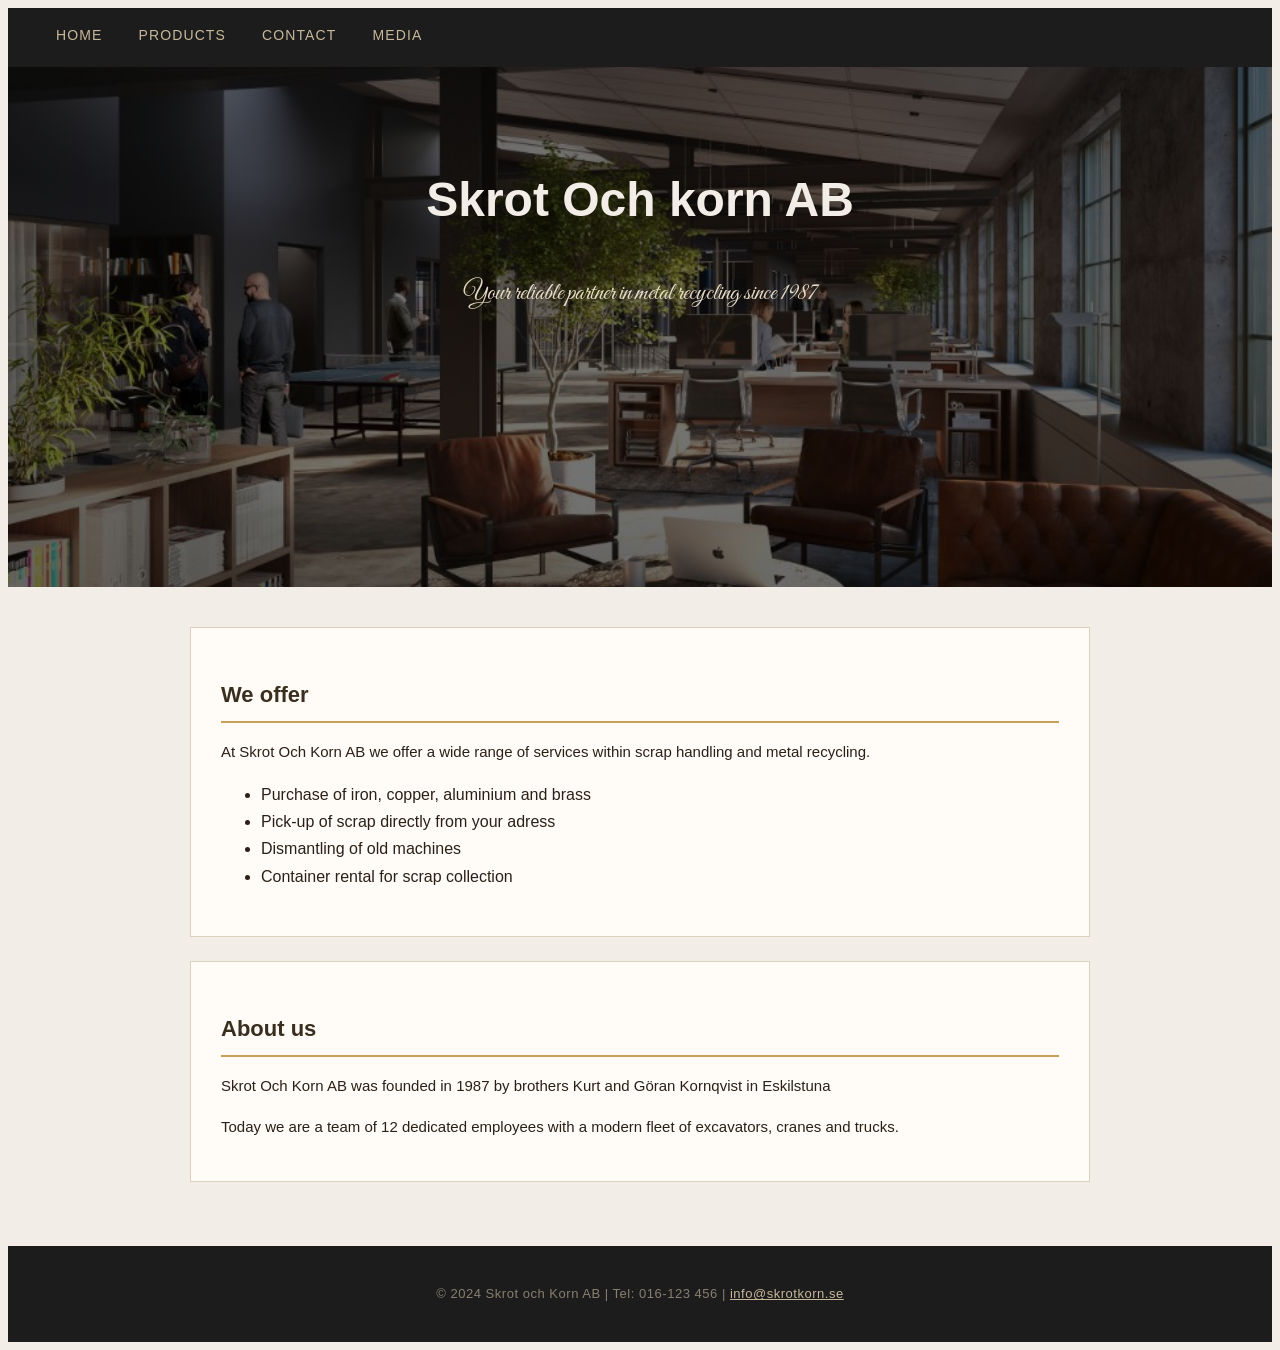
==== index.html @ 2473b80d "first commit" ====
<!DOCTYPE html>
<html lang="sv">
<head>
    <meta charset="UTF-8">
    <meta name="viewport" content="width=device-width, initial-scale=1.0">
    <title>Skrot Och Korn AB</title>
    <link rel="stylesheet" href="style.css">
    <link href="https://fonts.googleapis.com/css2?family=Great+Vibes&display=swap" rel="stylesheet">
</head>
<body>
    <nav>
        <a href="index.html">Home</a>
        <a href="products.html">Products</a>
        <a href="contact.html">Contact</a>
        <a href="media.html">Media</a>
    </nav>
    <header>
        <h1>Skrot Och korn AB</h1>
        <p>Your reliable partner in metal recycling since 1987</p>
    </header>

    <main>
        <section>
            <h2>We offer</h2>
            <p>At Skrot Och Korn AB we offer a wide range of services within scrap handling and metal recycling.</p>
            <ul>
                <li>Purchase of iron, copper, aluminium and brass</li>
                <li>Pick-up of scrap directly from your adress</li>
                <li>Dismantling of old machines</li>
                <li>Container rental for scrap collection</li>
            </ul>
        </section>

        <section>
            <h2>About us</h2>
            <p>Skrot Och Korn AB was founded in 1987 by brothers Kurt and Göran Kornqvist in Eskilstuna</p>
            <p> Today we are a team of 12 dedicated employees with a modern fleet of excavators, cranes and trucks.</p>
        </section>
    </main>

     <footer>
        <p>© 2024 Skrot och Korn AB | Tel: 016-123 456 | 
        <a href="mailto:info@skrotkorn.se">info@skrotkorn.se</a></p>
    </footer>
</body>
</html>
---- style.css ----
body
{
    font-family: "Lucinda Sans Unicode", sans-serif;
    background-color: #f2ede6;
    color: #2a2018;
    line-height: 1.7;
}

nav
{
    background-color: #1c1c1c;
    padding: 0 30px;
    display: flex;
}

nav a
{
    color: #c8b89a;
    text-decoration: none;
    font-size: 14px;
    text-transform: uppercase;
    letter-spacing: 0.08em;
    padding: 16px 18px;
    border-bottom: 3px solid transparent;
}

nav a:hover
{
    color: #ffffff;
    border-bottom-color: #c8a05a;
}

header
{
    background-color: #2a2018;
    background-image: linear-gradient(rgba(0,0,0,0.55), rgba(0,0,0,0.55)), 
    url('images/Office.jpeg');
    background-size: cover;
    background-position: center;
    min-height: 400px; 
    padding: 60px 40px;
    color: #f2ede6;
    text-align: center;
}


header h1
{
    font-size: 48px;
    letter-spacing: 0.03;
}

header p
{
    font-family: 'Great Vibes', cursive;
    font-size: 25px;
    color: #e8dcc8;
    margin-top: 8px;
    
}

main
{
    max-width: 900px;
    margin: 0 auto;
    padding: 40px 20px;
}

section
{
    background-color: #fffcf7;
    border: 1px solid #ddd0ba;
    padding: 30px;
    margin-bottom: 24px;
}

section h2
{
    font-size: 22px;
    color: #3a2e1e;
    border-bottom: 2px solid #c8a05a;
    padding-bottom: 8px;
    margin-bottom: 16px;
}

section p
{
    font-size: 15px;
    margin-bottom: 12px;
}

footer
{
    background-color: #1c1c1c;
    color: #888070;
    text-align: center;
    padding: 24px;
    font-size: 13px;
    letter-spacing: 0.04em;
}

footer a
{
    color: #c8b89a;

}

footer a:hover
{
    color: #ffffff;
}

table {
    width: 100%;
    border-collapse: collapse;
    font-size: 14px;
    margin-top: 16px;
}

th 
{
    background-color: #2a2018;
    color: #c8b89a;
    padding: 12px 16px;
    text-align: left;
    border: 1px solid #2d6e2d;
}

td 
{
    padding: 12px 16px;
    color: #3a1a05;
    border: 1px solid #2d6e2d;
}

tr:nth-child(even) td 
{
    background-color: #f5efe6;
}

.staff-list
{
    list-style: none;
    padding: 0;
    display: flex;
    gap: 30px;
    flex-wrap: wrap;
}

.staff-list li
{
    text-align: center;
}

.staff-list img
{
    border-radius: 50%;
    display: block;
    margin: 0 auto 8px;
    height: 150px;
    object-fit: cover;
}

.staff-list a
{
    color: #c8a05a;
    text-decoration: none;
    font-size: 13px;
}

.staff-list
{
    color: #2a2018;
}
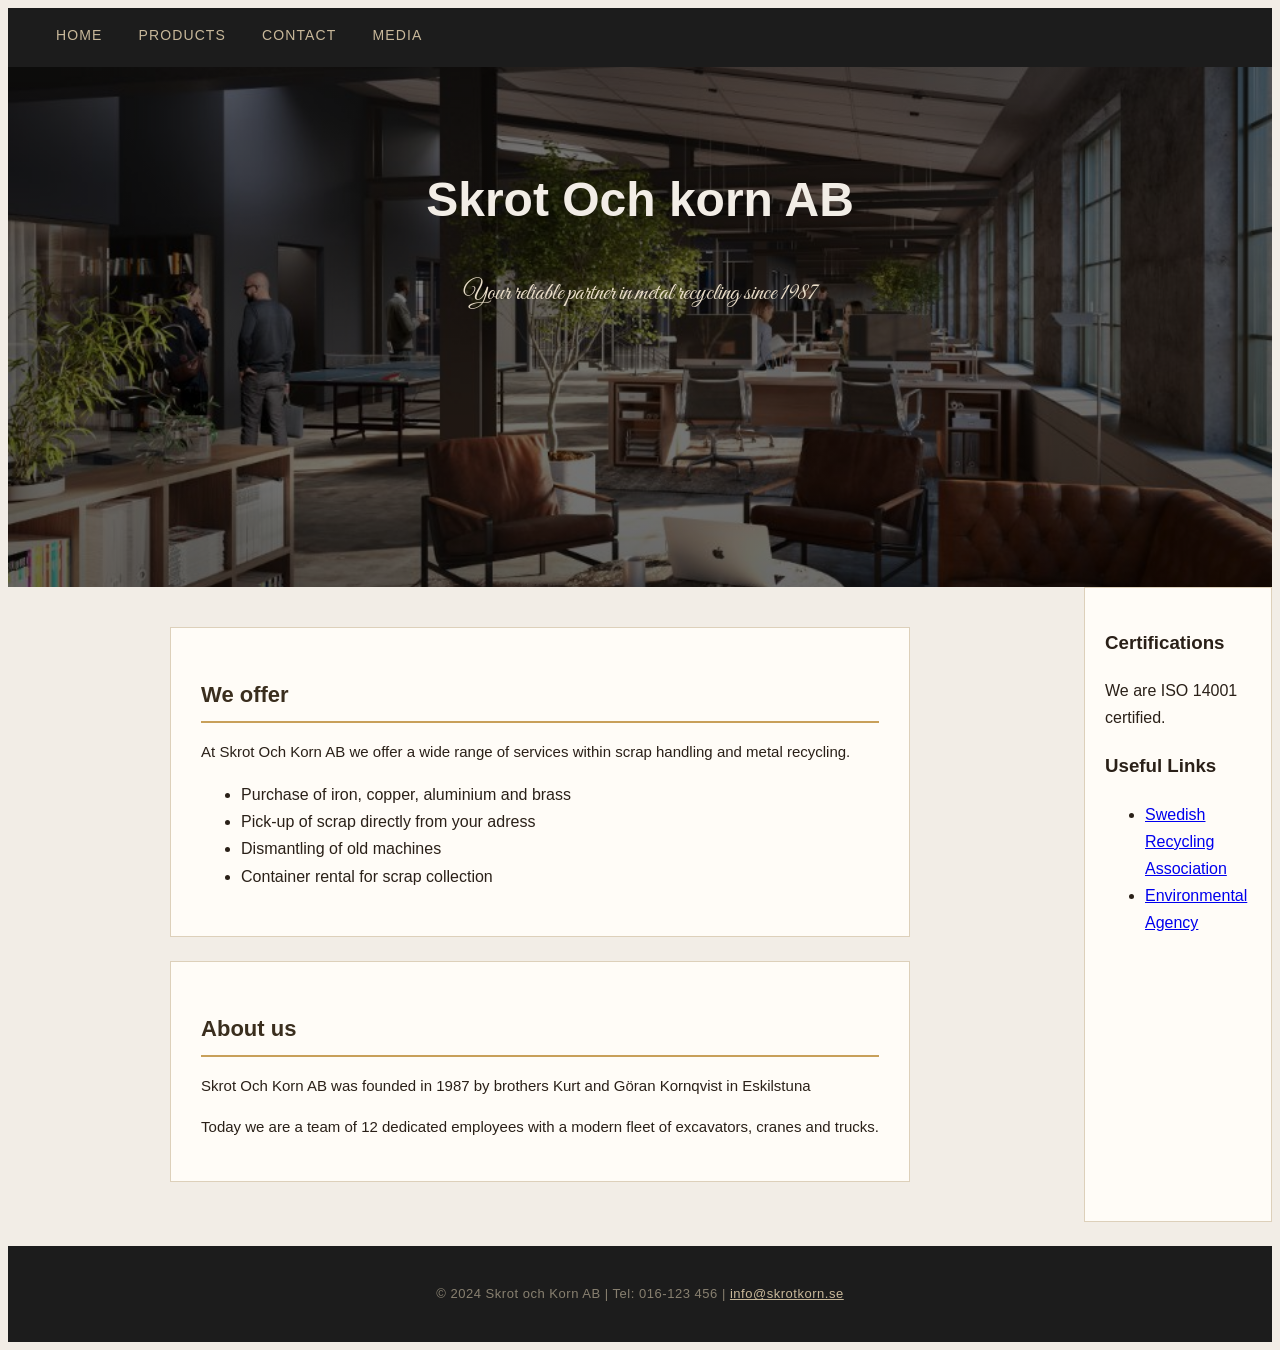
==== commit 05f191cb: "added holy grail layout and mobile responsive" ====
--- a/index.html
+++ b/index.html
@@ -37,6 +37,16 @@
             <p> Today we are a team of 12 dedicated employees with a modern fleet of excavators, cranes and trucks.</p>
         </section>
     </main>
+    <aside>
+        <h3>Certifications</h3>
+        <p>We are ISO 14001 certified.</p>
+
+        <h3>Useful Links</h3>
+        <ul>
+            <li><a href="#">Swedish Recycling Association</a></li>
+            <li><a href="#">Environmental Agency</a></li>
+        </ul>
+    </aside>
 
      <footer>
         <p>© 2024 Skrot och Korn AB | Tel: 016-123 456 | 
--- a/style.css
+++ b/style.css
@@ -173,5 +173,27 @@
     color: #2a2018;
 }
 
+body
+{
+    display: grid;
+    grid-template-areas: 
+    'nav nav nav'
+    'header header header'
+    'main main aside'
+    'footer footer footer';
+    grid-template-columns: 1fr 1fr 200px;
+}
 
+nav { grid-area: nav;}
+header { grid-area: header;}
+main { grid-area: main; }
+aside { grid-area: aside; }
+footer { grid-area: footer; }
 
+aside
+{
+    background-color: #fffcf7;
+    border: 1px solid #ddd0ba;
+    padding: 20px;
+    margin: 0 0 24px 12px;
+}
